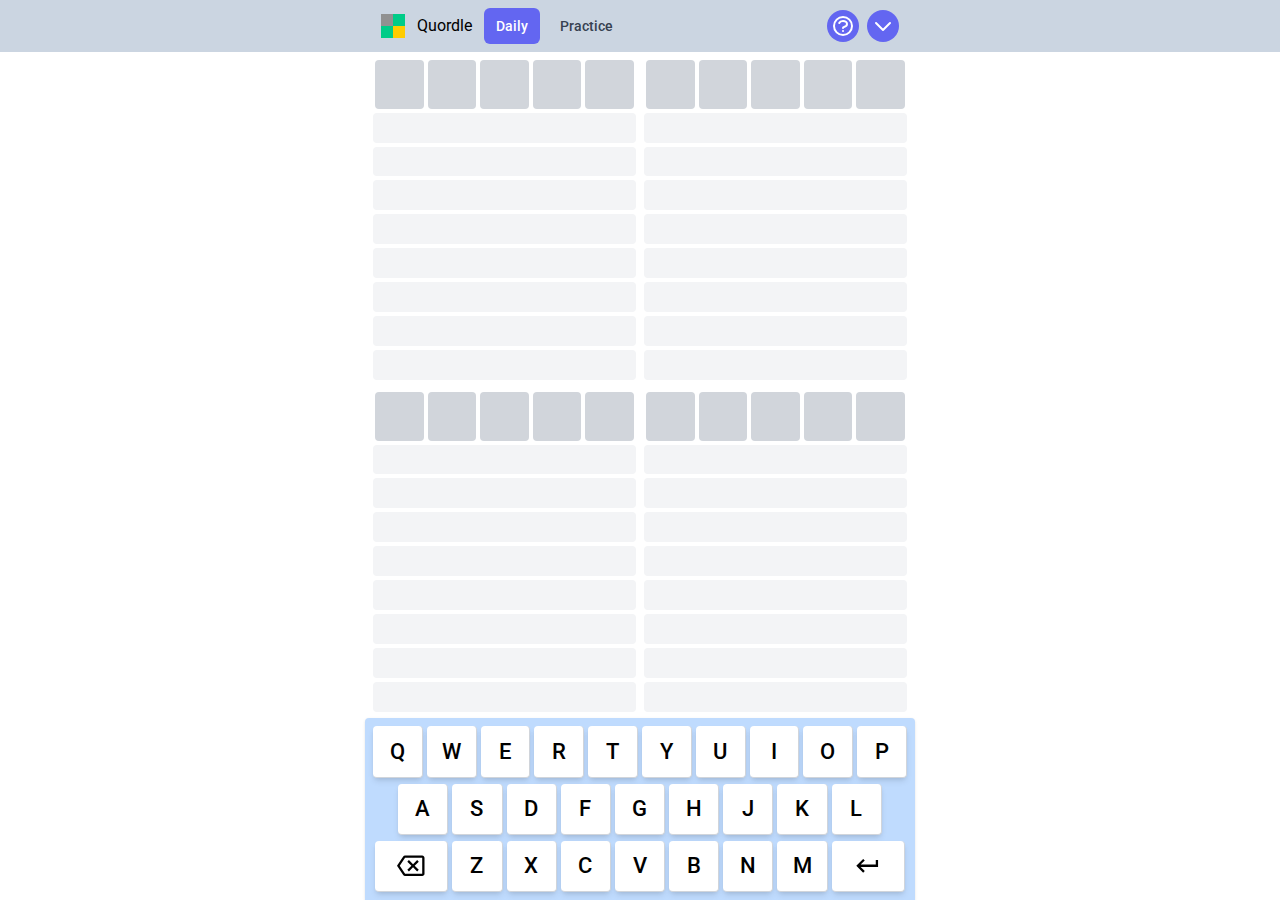
==== index.html @ f2f415bb "Updates" ====
<!DOCTYPE html>
<html lang="en">
  <head>
    <meta charset="UTF-8" />
    <title>Quordle</title>
    <meta name="description" content="Put your skills to the test and solve four Wordles at once! You have 9 guesses to solve all four words. A new Quordle available each day to solve." />
    <meta name="keywords" content="wordle, quordle, game, puzzle, word, words, letters, play, online, guess, brain teaser, dordle" />
    <meta name="author" content="Freddie Meyer" />
    <meta
      name="viewport"
      content="width=device-width, initial-scale=1.0, user-scalable=no"
    />

    <!-- FB Meta Tags -->
    <meta property="og:url" content="https://quordle.com" />
    <meta property="og:type" content="website" />
    <meta property="og:title" content="Quordle" />
    <meta property="og:description" content="Put your skills to the test and solve four Wordles at once! You have 9 guesses to solve all four words. A new Quordle available each day to solve." />
    <meta
      property="og:image"
      content="https://quordle.com/quordle-banner-1200.png"
    />
    <meta property="og:image:width" content="1200" />
    <meta property="og:image:height" content="630" />

    <!-- Twitter Meta Tags -->
    <meta name="twitter:card" content="summary_large_image" />
    <meta property="twitter:domain" content="quordle.com" />

    <meta name="theme-color" content="#111827" />
    <meta name="color-scheme" content="dark" />
    <link rel="shortcut icon" sizes="192x192" href="favicon-192.png" />
    <link rel="shortcut icon" sizes="128x128" href="favicon-128.png" />
    <link rel="apple-touch-icon" sizes="128x128" href="favicon-128.png" />
    <link
      rel="apple-touch-icon-precomposed"
      sizes="128x128"
      href="favicon-128.png"
    />
    <link rel="shortcut icon" type="image/x-icon" href="favicon.ico" />
    <link rel="preconnect" href="https://fonts.googleapis.com" />
    <link rel="preconnect" href="https://fonts.gstatic.com" crossorigin />
    <link
      href="https://fonts.googleapis.com/css2?family=Roboto:wght@400;500&display=swap"
      rel="stylesheet"
    />
    <!-- Global site tag (gtag.js) - Google Analytics -->
    <script
      async
      src="https://www.googletagmanager.com/gtag/js?id=G-JE1FCTKHM9"
    ></script>
    <script>
      window.dataLayer = window.dataLayer || [];
      function gtag() {
        dataLayer.push(arguments);
      }
      gtag("js", new Date());

      gtag("config", "G-JE1FCTKHM9");
    </script>
    <script
      src="https://js.sentry-cdn.com/cd8139814dd64a07af2a72fe40bed481.min.js"
      crossorigin="anonymous"
    ></script>
    <script>
      if (!String.prototype.endsWith) {
        String.prototype.endsWith = function (search, this_len) {
          if (this_len === undefined || this_len > this.length) {
            this_len = this.length;
          }
          return this.substring(this_len - search.length, this_len) === search;
        };
      }
      var quordleInHost =
        window.location &&
        window.location.host &&
        window.location.host.endsWith("quordle.com");
      if (window.Sentry) {
        Sentry.onLoad(function () {
          Sentry.init({
            dsn: quordleInHost
              ? "https://cd8139814dd64a07af2a72fe40bed481@o1140342.ingest.sentry.io/6197424"
              : null,
            environment: "prod",
            release: "1.7.8",
            allowUrls: ["quordle.com/assets"],
            ignoreErrors: [
              "ResizeObserver",
              "instantSearchSDKJSBridgeClearHighlight",
              "webkitExitFullScreen",
              "flat is not a function",
              "Object doesn't support property or method 'flat'",
              "TypeError: cancelled",
              "TypeError: Load failed",
              "privateSpecialRepair",
              "BetterJsPop",
              "bannerNight",
              "window.webkit.messageHandlers",
              "jQuery",
              "isMainframe",
            ],
          });
        });
      }
    </script>
    <script type="module" crossorigin src="/assets/index.949aa6c8.js"></script>
    <link rel="modulepreload" href="/assets/vendor.acbd84b7.js">
    <link rel="stylesheet" href="/assets/index.6912e267.css">
  <link rel="manifest" href="/manifest.webmanifest"></head>
  <body>
    <noscript>You need to enable JavaScript to run this app.</noscript>
    <div id="root"></div>
    
  </body>
</html>
---- assets/index.6912e267.css ----
*,:before,:after{box-sizing:border-box;border-width:0;border-style:solid;border-color:#e5e7eb}:before,:after{--tw-content: ""}html{line-height:1.5;-webkit-text-size-adjust:100%;-moz-tab-size:4;-o-tab-size:4;tab-size:4;font-family:ui-sans-serif,system-ui,-apple-system,BlinkMacSystemFont,Segoe UI,Roboto,Helvetica Neue,Arial,Noto Sans,sans-serif,"Apple Color Emoji","Segoe UI Emoji",Segoe UI Symbol,"Noto Color Emoji"}body{margin:0;line-height:inherit}hr{height:0;color:inherit;border-top-width:1px}abbr:where([title]){-webkit-text-decoration:underline dotted;text-decoration:underline dotted}h1,h2,h3,h4,h5,h6{font-size:inherit;font-weight:inherit}a{color:inherit;text-decoration:inherit}b,strong{font-weight:bolder}code,kbd,samp,pre{font-family:ui-monospace,SFMono-Regular,Menlo,Monaco,Consolas,Liberation Mono,Courier New,monospace;font-size:1em}small{font-size:80%}sub,sup{font-size:75%;line-height:0;position:relative;vertical-align:baseline}sub{bottom:-.25em}sup{top:-.5em}table{text-indent:0;border-color:inherit;border-collapse:collapse}button,input,optgroup,select,textarea{font-family:inherit;font-size:100%;line-height:inherit;color:inherit;margin:0;padding:0}button,select{text-transform:none}button,[type=button],[type=reset],[type=submit]{-webkit-appearance:button;background-color:transparent;background-image:none}:-moz-focusring{outline:auto}:-moz-ui-invalid{box-shadow:none}progress{vertical-align:baseline}::-webkit-inner-spin-button,::-webkit-outer-spin-button{height:auto}[type=search]{-webkit-appearance:textfield;outline-offset:-2px}::-webkit-search-decoration{-webkit-appearance:none}::-webkit-file-upload-button{-webkit-appearance:button;font:inherit}summary{display:list-item}blockquote,dl,dd,h1,h2,h3,h4,h5,h6,hr,figure,p,pre{margin:0}fieldset{margin:0;padding:0}legend{padding:0}ol,ul,menu{list-style:none;margin:0;padding:0}textarea{resize:vertical}input::-moz-placeholder,textarea::-moz-placeholder{opacity:1;color:#9ca3af}input:-ms-input-placeholder,textarea:-ms-input-placeholder{opacity:1;color:#9ca3af}input::placeholder,textarea::placeholder{opacity:1;color:#9ca3af}button,[role=button]{cursor:pointer}:disabled{cursor:default}img,svg,video,canvas,audio,iframe,embed,object{display:block;vertical-align:middle}img,video{max-width:100%;height:auto}[hidden]{display:none}*,:before,:after{--tw-translate-x: 0;--tw-translate-y: 0;--tw-rotate: 0;--tw-skew-x: 0;--tw-skew-y: 0;--tw-scale-x: 1;--tw-scale-y: 1;--tw-pan-x: ;--tw-pan-y: ;--tw-pinch-zoom: ;--tw-scroll-snap-strictness: proximity;--tw-ordinal: ;--tw-slashed-zero: ;--tw-numeric-figure: ;--tw-numeric-spacing: ;--tw-numeric-fraction: ;--tw-ring-inset: ;--tw-ring-offset-width: 0px;--tw-ring-offset-color: #fff;--tw-ring-color: rgb(59 130 246 / .5);--tw-ring-offset-shadow: 0 0 #0000;--tw-ring-shadow: 0 0 #0000;--tw-shadow: 0 0 #0000;--tw-shadow-colored: 0 0 #0000;--tw-blur: ;--tw-brightness: ;--tw-contrast: ;--tw-grayscale: ;--tw-hue-rotate: ;--tw-invert: ;--tw-saturate: ;--tw-sepia: ;--tw-drop-shadow: ;--tw-backdrop-blur: ;--tw-backdrop-brightness: ;--tw-backdrop-contrast: ;--tw-backdrop-grayscale: ;--tw-backdrop-hue-rotate: ;--tw-backdrop-invert: ;--tw-backdrop-opacity: ;--tw-backdrop-saturate: ;--tw-backdrop-sepia: }body{--tw-bg-opacity: 1;background-color:rgb(255 255 255 / var(--tw-bg-opacity))}.dark body{--tw-bg-opacity: 1;background-color:rgb(31 41 55 / var(--tw-bg-opacity))}.quordle-nav{border-radius:.375rem;padding:.5rem .75rem;font-size:.875rem;line-height:1.25rem;font-weight:500;--tw-text-opacity: 1;color:rgb(55 65 81 / var(--tw-text-opacity));transition-property:color,background-color,border-color,fill,stroke,-webkit-text-decoration-color;transition-property:color,background-color,border-color,text-decoration-color,fill,stroke;transition-property:color,background-color,border-color,text-decoration-color,fill,stroke,-webkit-text-decoration-color;transition-timing-function:cubic-bezier(.4,0,.2,1);transition-duration:.15s}.quordle-nav:hover{--tw-bg-opacity: 1;background-color:rgb(99 102 241 / var(--tw-bg-opacity));--tw-text-opacity: 1;color:rgb(255 255 255 / var(--tw-text-opacity))}.dark .quordle-nav{--tw-text-opacity: 1;color:rgb(209 213 219 / var(--tw-text-opacity))}.dark .quordle-nav:hover{--tw-bg-opacity: 1;background-color:rgb(55 65 81 / var(--tw-bg-opacity));--tw-text-opacity: 1;color:rgb(255 255 255 / var(--tw-text-opacity))}.quordle-nav-active{--tw-bg-opacity: 1 !important;background-color:rgb(99 102 241 / var(--tw-bg-opacity))!important;--tw-text-opacity: 1 !important;color:rgb(255 255 255 / var(--tw-text-opacity))!important}.quordle-nav-active:hover{--tw-bg-opacity: 1 !important;background-color:rgb(99 102 241 / var(--tw-bg-opacity))!important}.dark .quordle-nav-active,.dark .quordle-nav-active:hover{--tw-bg-opacity: 1 !important;background-color:rgb(55 65 81 / var(--tw-bg-opacity))!important;--tw-text-opacity: 1 !important;color:rgb(255 255 255 / var(--tw-text-opacity))!important}.quordle-box{position:relative;margin:.125rem;-webkit-user-select:none;-moz-user-select:none;-ms-user-select:none;user-select:none;border-radius:.25rem;padding:0}.quordle-box-animate{transition-property:height,background-color,color,font-size;transition-duration:.25s}.quordle-box.quordle-box-connected{margin-left:0;margin-right:0;border-radius:0;padding:.125rem}.quordle-box.quordle-box-connected:first-child{border-top-left-radius:.25rem;border-bottom-left-radius:.25rem}.quordle-box.quordle-box-connected:last-child{border-top-right-radius:.25rem;border-bottom-right-radius:.25rem}.quordle-box-content{position:absolute;inset:0;display:flex;align-items:center;justify-content:center}.quordle-key{position:relative;top:0;margin-left:.25rem;margin-top:.25rem;margin-bottom:.125rem;-webkit-user-select:none;-moz-user-select:none;-ms-user-select:none;user-select:none;border-radius:.25rem;border-bottom-width:1px;border-right-width:1px;--tw-shadow: 0 4px 6px -1px rgb(0 0 0 / .1), 0 2px 4px -2px rgb(0 0 0 / .1);--tw-shadow-colored: 0 4px 6px -1px var(--tw-shadow-color), 0 2px 4px -2px var(--tw-shadow-color);box-shadow:var(--tw-ring-offset-shadow, 0 0 #0000),var(--tw-ring-shadow, 0 0 #0000),var(--tw-shadow)}.quordle-key:last-child{margin-right:.25rem}.quordle-key{transition:top .1s}.quordle-key .quordle-box-content{font-size:.65em;font-weight:500}@media (hover: hover){.quordle-key:hover{top:-2px}.quordle-key:hover{--tw-shadow: 0 10px 15px -3px rgb(0 0 0 / .1), 0 4px 6px -4px rgb(0 0 0 / .1);--tw-shadow-colored: 0 10px 15px -3px var(--tw-shadow-color), 0 4px 6px -4px var(--tw-shadow-color);box-shadow:var(--tw-ring-offset-shadow, 0 0 #0000),var(--tw-ring-shadow, 0 0 #0000),var(--tw-shadow)}}.quordle-key:active{top:-2px;--tw-shadow: 0 10px 15px -3px rgb(0 0 0 / .1), 0 4px 6px -4px rgb(0 0 0 / .1);--tw-shadow-colored: 0 10px 15px -3px var(--tw-shadow-color), 0 4px 6px -4px var(--tw-shadow-color);box-shadow:var(--tw-ring-offset-shadow, 0 0 #0000),var(--tw-ring-shadow, 0 0 #0000),var(--tw-shadow)}@media (min-width: 1024px){.quordle-desktop-scrollbar::-webkit-scrollbar{width:5px}.quordle-desktop-scrollbar::-webkit-scrollbar-thumb{border-radius:.25rem}.quordle-desktop-scrollbar::-webkit-scrollbar-thumb{--tw-bg-opacity: 1;background-color:rgb(209 213 219 / var(--tw-bg-opacity))}.dark .quordle-desktop-scrollbar::-webkit-scrollbar-thumb{--tw-bg-opacity: 1;background-color:rgb(107 114 128 / var(--tw-bg-opacity))}}@-webkit-keyframes color-fade{0%{--tw-bg-opacity: 1;background-color:rgb(209 213 219 / var(--tw-bg-opacity))}to{--tw-bg-opacity: 1;background-color:rgb(191 219 254 / var(--tw-bg-opacity))}}@keyframes color-fade{0%{--tw-bg-opacity: 1;background-color:rgb(209 213 219 / var(--tw-bg-opacity))}to{--tw-bg-opacity: 1;background-color:rgb(191 219 254 / var(--tw-bg-opacity))}}@-webkit-keyframes color-fade-dark{0%{--tw-bg-opacity: 1;background-color:rgb(75 85 99 / var(--tw-bg-opacity))}to{--tw-bg-opacity: 1;background-color:rgb(22 78 99 / var(--tw-bg-opacity))}}@keyframes color-fade-dark{0%{--tw-bg-opacity: 1;background-color:rgb(75 85 99 / var(--tw-bg-opacity))}to{--tw-bg-opacity: 1;background-color:rgb(22 78 99 / var(--tw-bg-opacity))}}.quordle-heartbeat-anim{-webkit-animation-name:color-fade;animation-name:color-fade;-webkit-animation-duration:2s;animation-duration:2s;-webkit-animation-iteration-count:infinite;animation-iteration-count:infinite;-webkit-animation-direction:alternate;animation-direction:alternate;-webkit-animation-timing-function:ease-in-out;animation-timing-function:ease-in-out}.quordle-heartbeat-anim-dark{-webkit-animation-name:color-fade-dark;animation-name:color-fade-dark;-webkit-animation-duration:2s;animation-duration:2s;-webkit-animation-iteration-count:infinite;animation-iteration-count:infinite;-webkit-animation-direction:alternate;animation-direction:alternate;-webkit-animation-timing-function:ease-in-out;animation-timing-function:ease-in-out}@-webkit-keyframes quordle-tile-scale{0%{transform:scale(1)}to{transform:scale(1.1)}}@keyframes quordle-tile-scale{0%{transform:scale(1)}to{transform:scale(1.1)}}.quordle-letter-anim{-webkit-animation-name:quordle-tile-scale;animation-name:quordle-tile-scale;-webkit-animation-duration:.12s;animation-duration:.12s;-webkit-animation-iteration-count:1;animation-iteration-count:1;-webkit-animation-direction:alternate;animation-direction:alternate}.quordle-fade-enter{opacity:0}.quordle-fade-enter-to,.quordle-fade-exit{opacity:1}.quordle-fade-exit-to{opacity:0}.quordle-fade-enter-to,.quordle-fade-exit,.quordle-fade-exit-to{transition-property:opacity;transition-timing-function:cubic-bezier(.4,0,.2,1);transition-duration:.2s}.quordle-range::-webkit-slider-thumb{height:1.25rem;width:1.25rem;cursor:pointer;-webkit-appearance:none;appearance:none;border-radius:.75rem;--tw-bg-opacity: 1;background-color:rgb(0 204 136 / var(--tw-bg-opacity));--tw-shadow: 0 0 #0000;--tw-shadow-colored: 0 0 #0000;box-shadow:var(--tw-ring-offset-shadow, 0 0 #0000),var(--tw-ring-shadow, 0 0 #0000),var(--tw-shadow)}.quordle-range-alt::-webkit-slider-thumb{height:1.25rem;width:1.25rem;cursor:pointer;-webkit-appearance:none;appearance:none;border-radius:.75rem;--tw-bg-opacity: 1;background-color:rgb(251 146 60 / var(--tw-bg-opacity));--tw-shadow: 0 0 #0000;--tw-shadow-colored: 0 0 #0000;box-shadow:var(--tw-ring-offset-shadow, 0 0 #0000),var(--tw-ring-shadow, 0 0 #0000),var(--tw-shadow)}.quordle-range::-moz-range-thumb{height:1.25rem;width:1.25rem;cursor:pointer;border-radius:.75rem;border-style:none;--tw-bg-opacity: 1;background-color:rgb(0 204 136 / var(--tw-bg-opacity))}.quordle-range-alt::-moz-range-thumb{height:1.25rem;width:1.25rem;cursor:pointer;border-radius:.75rem;border-style:none;--tw-bg-opacity: 1;background-color:rgb(251 146 60 / var(--tw-bg-opacity))}.quordle-enter-page{top:0;opacity:1}.quordle-exit-page{top:100%;opacity:0}.sr-only{position:absolute;width:1px;height:1px;padding:0;margin:-1px;overflow:hidden;clip:rect(0,0,0,0);white-space:nowrap;border-width:0}.pointer-events-none{pointer-events:none}.absolute{position:absolute}.relative{position:relative}.bottom-\[25px\]{bottom:25px}.top-\[100\%\]{top:100%}.right-4{right:1rem}.left-0{left:0}.top-0{top:0}.bottom-0{bottom:0}.right-0{right:0}.left-1{left:.25rem}.top-1{top:.25rem}.right-3{right:.75rem}.z-30{z-index:30}.z-20{z-index:20}.m-auto{margin:auto}.m-4{margin:1rem}.m-0\.5{margin:.125rem}.m-0{margin:0}.mx-2\.5{margin-left:.625rem;margin-right:.625rem}.mx-2{margin-left:.5rem;margin-right:.5rem}.mx-3{margin-left:.75rem;margin-right:.75rem}.my-4{margin-top:1rem;margin-bottom:1rem}.my-2{margin-top:.5rem;margin-bottom:.5rem}.ml-2{margin-left:.5rem}.mt-1{margin-top:.25rem}.mr-4{margin-right:1rem}.ml-4{margin-left:1rem}.mt-2{margin-top:.5rem}.mr-2{margin-right:.5rem}.mr-3{margin-right:.75rem}.mb-4{margin-bottom:1rem}.ml-0{margin-left:0}.mr-0{margin-right:0}.ml-1{margin-left:.25rem}.mb-0\.5{margin-bottom:.125rem}.mb-0{margin-bottom:0}.mb-2{margin-bottom:.5rem}.mb-8{margin-bottom:2rem}.ml-3{margin-left:.75rem}.mb-1{margin-bottom:.25rem}.mt-6{margin-top:1.5rem}.mt-8{margin-top:2rem}.mt-4{margin-top:1rem}.mb-6{margin-bottom:1.5rem}.mr-1{margin-right:.25rem}.ml-8{margin-left:2rem}.block{display:block}.flex{display:flex}.inline-flex{display:inline-flex}.table{display:table}.h-full{height:100%}.h-\[calc\(100\%-25px\)\]{height:calc(100% - 25px)}.h-5{height:1.25rem}.h-6{height:1.5rem}.h-\[20px\]{height:20px}.h-8{height:2rem}.h-2{height:.5rem}.min-h-\[40px\]{min-height:40px}.w-full,.w-\[100\%\]{width:100%}.w-\[20\%\]{width:20%}.w-auto{width:auto}.w-screen{width:100vw}.w-6{width:1.5rem}.w-5{width:1.25rem}.w-\[20px\]{width:20px}.w-\[calc\(10\%-0\.25rem\)\]{width:calc(10% - .25rem)}.w-\[calc\(15\%-0\.5rem\)\]{width:calc(15% - .5rem)}.w-14{width:3.5rem}.w-\[50\%\]{width:50%}.min-w-min{min-width:-webkit-min-content;min-width:-moz-min-content;min-width:min-content}.max-w-\[550px\]{max-width:550px}.flex-auto{flex:1 1 auto}.flex-1{flex:1 1 0%}.flex-grow-0{flex-grow:0}.translate-x-\[100\%\]{--tw-translate-x: 100%;transform:translate(var(--tw-translate-x),var(--tw-translate-y)) rotate(var(--tw-rotate)) skew(var(--tw-skew-x)) skewY(var(--tw-skew-y)) scaleX(var(--tw-scale-x)) scaleY(var(--tw-scale-y))}.rotate-180{--tw-rotate: 180deg;transform:translate(var(--tw-translate-x),var(--tw-translate-y)) rotate(var(--tw-rotate)) skew(var(--tw-skew-x)) skewY(var(--tw-skew-y)) scaleX(var(--tw-scale-x)) scaleY(var(--tw-scale-y))}.transform{transform:translate(var(--tw-translate-x),var(--tw-translate-y)) rotate(var(--tw-rotate)) skew(var(--tw-skew-x)) skewY(var(--tw-skew-y)) scaleX(var(--tw-scale-x)) scaleY(var(--tw-scale-y))}@-webkit-keyframes pulse{50%{opacity:.5}}@keyframes pulse{50%{opacity:.5}}.animate-pulse{-webkit-animation:pulse 2s cubic-bezier(.4,0,.6,1) infinite;animation:pulse 2s cubic-bezier(.4,0,.6,1) infinite}.cursor-pointer{cursor:pointer}.select-none{-webkit-user-select:none;-moz-user-select:none;-ms-user-select:none;user-select:none}.resize-none{resize:none}.resize{resize:both}.list-decimal{list-style-type:decimal}.appearance-none{-webkit-appearance:none;-moz-appearance:none;appearance:none}.flex-row{flex-direction:row}.flex-row-reverse{flex-direction:row-reverse}.flex-col{flex-direction:column}.items-center{align-items:center}.justify-start{justify-content:flex-start}.justify-end{justify-content:flex-end}.justify-center{justify-content:center}.justify-between{justify-content:space-between}.overflow-auto{overflow:auto}.overflow-hidden{overflow:hidden}.whitespace-pre-line{white-space:pre-line}.rounded-lg{border-radius:.5rem}.rounded{border-radius:.25rem}.rounded-sm{border-radius:.125rem}.rounded-full{border-radius:9999px}.rounded-md{border-radius:.375rem}.rounded-none{border-radius:0}.rounded-xl{border-radius:.75rem}.rounded-t-lg{border-top-left-radius:.5rem;border-top-right-radius:.5rem}.rounded-l-lg{border-top-left-radius:.5rem;border-bottom-left-radius:.5rem}.rounded-r-lg{border-top-right-radius:.5rem;border-bottom-right-radius:.5rem}.rounded-t{border-top-left-radius:.25rem;border-top-right-radius:.25rem}.rounded-l-xl{border-top-left-radius:.75rem;border-bottom-left-radius:.75rem}.rounded-r-xl{border-top-right-radius:.75rem;border-bottom-right-radius:.75rem}.border{border-width:1px}.border-2{border-width:2px}.border-r-\[1px\]{border-right-width:1px}.border-b-2{border-bottom-width:2px}.border-b{border-bottom-width:1px}.border-r{border-right-width:1px}.border-none{border-style:none}.border-gray-400{--tw-border-opacity: 1;border-color:rgb(156 163 175 / var(--tw-border-opacity))}.border-white{--tw-border-opacity: 1;border-color:rgb(255 255 255 / var(--tw-border-opacity))}.border-gray-300{--tw-border-opacity: 1;border-color:rgb(209 213 219 / var(--tw-border-opacity))}.border-blue-200{--tw-border-opacity: 1;border-color:rgb(191 219 254 / var(--tw-border-opacity))}.bg-white{--tw-bg-opacity: 1;background-color:rgb(255 255 255 / var(--tw-bg-opacity))}.bg-gray-300{--tw-bg-opacity: 1;background-color:rgb(209 213 219 / var(--tw-bg-opacity))}.bg-rose-700{--tw-bg-opacity: 1;background-color:rgb(190 18 60 / var(--tw-bg-opacity))}.bg-blue-800{--tw-bg-opacity: 1;background-color:rgb(30 64 175 / var(--tw-bg-opacity))}.bg-box-correct{--tw-bg-opacity: 1;background-color:rgb(0 204 136 / var(--tw-bg-opacity))}.bg-box-correct-alt{--tw-bg-opacity: 1;background-color:rgb(251 146 60 / var(--tw-bg-opacity))}.bg-box-diff{--tw-bg-opacity: 1;background-color:rgb(255 204 0 / var(--tw-bg-opacity))}.bg-box-diff-alt{--tw-bg-opacity: 1;background-color:rgb(96 165 250 / var(--tw-bg-opacity))}.bg-gray-200{--tw-bg-opacity: 1;background-color:rgb(229 231 235 / var(--tw-bg-opacity))}.bg-gray-100{--tw-bg-opacity: 1;background-color:rgb(243 244 246 / var(--tw-bg-opacity))}.bg-slate-300{--tw-bg-opacity: 1;background-color:rgb(203 213 225 / var(--tw-bg-opacity))}.bg-indigo-500{--tw-bg-opacity: 1;background-color:rgb(99 102 241 / var(--tw-bg-opacity))}.bg-blue-100{--tw-bg-opacity: 1;background-color:rgb(219 234 254 / var(--tw-bg-opacity))}.bg-blue-200{--tw-bg-opacity: 1;background-color:rgb(191 219 254 / var(--tw-bg-opacity))}.bg-gray-500{--tw-bg-opacity: 1;background-color:rgb(107 114 128 / var(--tw-bg-opacity))}.bg-gray-50{--tw-bg-opacity: 1;background-color:rgb(249 250 251 / var(--tw-bg-opacity))}.bg-red-700{--tw-bg-opacity: 1;background-color:rgb(185 28 28 / var(--tw-bg-opacity))}.bg-rose-600{--tw-bg-opacity: 1;background-color:rgb(225 29 72 / var(--tw-bg-opacity))}.bg-gradient-to-r{background-image:linear-gradient(to right,var(--tw-gradient-stops))}.from-indigo-600{--tw-gradient-from: #4f46e5;--tw-gradient-stops: var(--tw-gradient-from), var(--tw-gradient-to, rgb(79 70 229 / 0))}.to-blue-400{--tw-gradient-to: #60a5fa}.p-1{padding:.25rem}.p-3{padding:.75rem}.p-0{padding:0}.p-0\.5{padding:.125rem}.p-10{padding:2.5rem}.px-3{padding-left:.75rem;padding-right:.75rem}.px-4{padding-left:1rem;padding-right:1rem}.py-2{padding-top:.5rem;padding-bottom:.5rem}.px-5{padding-left:1.25rem;padding-right:1.25rem}.px-6{padding-left:1.5rem;padding-right:1.5rem}.py-2\.5{padding-top:.625rem;padding-bottom:.625rem}.px-2{padding-left:.5rem;padding-right:.5rem}.pb-2{padding-bottom:.5rem}.pt-2{padding-top:.5rem}.pb-4{padding-bottom:1rem}.pb-1\.5{padding-bottom:.375rem}.pb-1{padding-bottom:.25rem}.pr-4{padding-right:1rem}.pr-1{padding-right:.25rem}.text-center{text-align:center}.text-right{text-align:right}.font-\[Arial\]{font-family:Arial}.font-\[Courier\]{font-family:Courier}.text-lg{font-size:1.125rem;line-height:1.75rem}.text-3xl{font-size:1.875rem;line-height:2.25rem}.text-2xl{font-size:1.5rem;line-height:2rem}.text-xl{font-size:1.25rem;line-height:1.75rem}.text-sm{font-size:.875rem;line-height:1.25rem}.text-9xl{font-size:8rem;line-height:1}.text-4xl{font-size:2.25rem;line-height:2.5rem}.text-base{font-size:1rem;line-height:1.5rem}.font-medium{font-weight:500}.font-bold{font-weight:700}.font-semibold{font-weight:600}.text-black{--tw-text-opacity: 1;color:rgb(0 0 0 / var(--tw-text-opacity))}.text-gray-900{--tw-text-opacity: 1;color:rgb(17 24 39 / var(--tw-text-opacity))}.text-green-600{--tw-text-opacity: 1;color:rgb(22 163 74 / var(--tw-text-opacity))}.text-amber-600{--tw-text-opacity: 1;color:rgb(217 119 6 / var(--tw-text-opacity))}.text-orange-600{--tw-text-opacity: 1;color:rgb(234 88 12 / var(--tw-text-opacity))}.text-rose-600{--tw-text-opacity: 1;color:rgb(225 29 72 / var(--tw-text-opacity))}.text-white{--tw-text-opacity: 1;color:rgb(255 255 255 / var(--tw-text-opacity))}.text-gray-700{--tw-text-opacity: 1;color:rgb(55 65 81 / var(--tw-text-opacity))}.text-blue-300{--tw-text-opacity: 1;color:rgb(147 197 253 / var(--tw-text-opacity))}.text-blue-600{--tw-text-opacity: 1;color:rgb(37 99 235 / var(--tw-text-opacity))}.text-gray-800{--tw-text-opacity: 1;color:rgb(31 41 55 / var(--tw-text-opacity))}.text-red-500{--tw-text-opacity: 1;color:rgb(239 68 68 / var(--tw-text-opacity))}.text-gray-500{--tw-text-opacity: 1;color:rgb(107 114 128 / var(--tw-text-opacity))}.text-blue-800{--tw-text-opacity: 1;color:rgb(30 64 175 / var(--tw-text-opacity))}.text-gray-600{--tw-text-opacity: 1;color:rgb(75 85 99 / var(--tw-text-opacity))}.opacity-100{opacity:1}.opacity-0{opacity:0}.shadow-md{--tw-shadow: 0 4px 6px -1px rgb(0 0 0 / .1), 0 2px 4px -2px rgb(0 0 0 / .1);--tw-shadow-colored: 0 4px 6px -1px var(--tw-shadow-color), 0 2px 4px -2px var(--tw-shadow-color);box-shadow:var(--tw-ring-offset-shadow, 0 0 #0000),var(--tw-ring-shadow, 0 0 #0000),var(--tw-shadow)}.shadow-lg{--tw-shadow: 0 10px 15px -3px rgb(0 0 0 / .1), 0 4px 6px -4px rgb(0 0 0 / .1);--tw-shadow-colored: 0 10px 15px -3px var(--tw-shadow-color), 0 4px 6px -4px var(--tw-shadow-color);box-shadow:var(--tw-ring-offset-shadow, 0 0 #0000),var(--tw-ring-shadow, 0 0 #0000),var(--tw-shadow)}.shadow{--tw-shadow: 0 1px 3px 0 rgb(0 0 0 / .1), 0 1px 2px -1px rgb(0 0 0 / .1);--tw-shadow-colored: 0 1px 3px 0 var(--tw-shadow-color), 0 1px 2px -1px var(--tw-shadow-color);box-shadow:var(--tw-ring-offset-shadow, 0 0 #0000),var(--tw-ring-shadow, 0 0 #0000),var(--tw-shadow)}.shadow-xl{--tw-shadow: 0 20px 25px -5px rgb(0 0 0 / .1), 0 8px 10px -6px rgb(0 0 0 / .1);--tw-shadow-colored: 0 20px 25px -5px var(--tw-shadow-color), 0 8px 10px -6px var(--tw-shadow-color);box-shadow:var(--tw-ring-offset-shadow, 0 0 #0000),var(--tw-ring-shadow, 0 0 #0000),var(--tw-shadow)}.ring-1{--tw-ring-offset-shadow: var(--tw-ring-inset) 0 0 0 var(--tw-ring-offset-width) var(--tw-ring-offset-color);--tw-ring-shadow: var(--tw-ring-inset) 0 0 0 calc(1px + var(--tw-ring-offset-width)) var(--tw-ring-color);box-shadow:var(--tw-ring-offset-shadow),var(--tw-ring-shadow),var(--tw-shadow, 0 0 #0000)}.ring-black{--tw-ring-opacity: 1;--tw-ring-color: rgb(0 0 0 / var(--tw-ring-opacity))}.blur{--tw-blur: blur(8px);filter:var(--tw-blur) var(--tw-brightness) var(--tw-contrast) var(--tw-grayscale) var(--tw-hue-rotate) var(--tw-invert) var(--tw-saturate) var(--tw-sepia) var(--tw-drop-shadow)}.filter{filter:var(--tw-blur) var(--tw-brightness) var(--tw-contrast) var(--tw-grayscale) var(--tw-hue-rotate) var(--tw-invert) var(--tw-saturate) var(--tw-sepia) var(--tw-drop-shadow)}.transition-all{transition-property:all;transition-timing-function:cubic-bezier(.4,0,.2,1);transition-duration:.15s}.transition-colors{transition-property:color,background-color,border-color,fill,stroke,-webkit-text-decoration-color;transition-property:color,background-color,border-color,text-decoration-color,fill,stroke;transition-property:color,background-color,border-color,text-decoration-color,fill,stroke,-webkit-text-decoration-color;transition-timing-function:cubic-bezier(.4,0,.2,1);transition-duration:.15s}.transition{transition-property:color,background-color,border-color,fill,stroke,opacity,box-shadow,transform,filter,-webkit-text-decoration-color,-webkit-backdrop-filter;transition-property:color,background-color,border-color,text-decoration-color,fill,stroke,opacity,box-shadow,transform,filter,backdrop-filter;transition-property:color,background-color,border-color,text-decoration-color,fill,stroke,opacity,box-shadow,transform,filter,backdrop-filter,-webkit-text-decoration-color,-webkit-backdrop-filter;transition-timing-function:cubic-bezier(.4,0,.2,1);transition-duration:.15s}.transition-opacity{transition-property:opacity;transition-timing-function:cubic-bezier(.4,0,.2,1);transition-duration:.15s}.duration-500{transition-duration:.5s}.ease-in-out{transition-timing-function:cubic-bezier(.4,0,.2,1)}body{margin:0;font-family:Roboto,sans-serif;-webkit-font-smoothing:antialiased;-moz-osx-font-smoothing:grayscale;-ms-scroll-chaining:none;overscroll-behavior:contain}.quordle-key{touch-action:manipulation;background-size:50% 50%;background-position:0% 0%,0% 100%,100% 0%,100% 100%;background-repeat:no-repeat}.first\:rounded-l:first-child{border-top-left-radius:.25rem;border-bottom-left-radius:.25rem}.first\:pl-2:first-child{padding-left:.5rem}.last\:mr-1:last-child{margin-right:.25rem}.last\:pr-2:last-child{padding-right:.5rem}.hover\:bg-gray-100:hover{--tw-bg-opacity: 1;background-color:rgb(243 244 246 / var(--tw-bg-opacity))}.hover\:bg-blue-800:hover{--tw-bg-opacity: 1;background-color:rgb(30 64 175 / var(--tw-bg-opacity))}.hover\:bg-gray-200:hover{--tw-bg-opacity: 1;background-color:rgb(229 231 235 / var(--tw-bg-opacity))}.hover\:bg-indigo-500:hover{--tw-bg-opacity: 1;background-color:rgb(99 102 241 / var(--tw-bg-opacity))}.hover\:bg-red-800:hover{--tw-bg-opacity: 1;background-color:rgb(153 27 27 / var(--tw-bg-opacity))}.hover\:text-gray-200:hover{--tw-text-opacity: 1;color:rgb(229 231 235 / var(--tw-text-opacity))}.hover\:text-white:hover{--tw-text-opacity: 1;color:rgb(255 255 255 / var(--tw-text-opacity))}.hover\:text-black:hover{--tw-text-opacity: 1;color:rgb(0 0 0 / var(--tw-text-opacity))}.focus\:border-blue-500:focus{--tw-border-opacity: 1;border-color:rgb(59 130 246 / var(--tw-border-opacity))}.focus\:ring-4:focus{--tw-ring-offset-shadow: var(--tw-ring-inset) 0 0 0 var(--tw-ring-offset-width) var(--tw-ring-offset-color);--tw-ring-shadow: var(--tw-ring-inset) 0 0 0 calc(4px + var(--tw-ring-offset-width)) var(--tw-ring-color);box-shadow:var(--tw-ring-offset-shadow),var(--tw-ring-shadow),var(--tw-shadow, 0 0 #0000)}.focus\:ring-blue-300:focus{--tw-ring-opacity: 1;--tw-ring-color: rgb(147 197 253 / var(--tw-ring-opacity))}.focus\:ring-blue-500:focus{--tw-ring-opacity: 1;--tw-ring-color: rgb(59 130 246 / var(--tw-ring-opacity))}.focus\:ring-red-300:focus{--tw-ring-opacity: 1;--tw-ring-color: rgb(252 165 165 / var(--tw-ring-opacity))}.dark .dark\:quordle-heartbeat-anim-dark{-webkit-animation-name:color-fade-dark;animation-name:color-fade-dark;-webkit-animation-duration:2s;animation-duration:2s;-webkit-animation-iteration-count:infinite;animation-iteration-count:infinite;-webkit-animation-direction:alternate;animation-direction:alternate;-webkit-animation-timing-function:ease-in-out;animation-timing-function:ease-in-out}.dark .dark\:border-gray-700{--tw-border-opacity: 1;border-color:rgb(55 65 81 / var(--tw-border-opacity))}.dark .dark\:border-gray-800{--tw-border-opacity: 1;border-color:rgb(31 41 55 / var(--tw-border-opacity))}.dark .dark\:border-cyan-900{--tw-border-opacity: 1;border-color:rgb(22 78 99 / var(--tw-border-opacity))}.dark .dark\:border-gray-600{--tw-border-opacity: 1;border-color:rgb(75 85 99 / var(--tw-border-opacity))}.dark .dark\:bg-gray-800{--tw-bg-opacity: 1;background-color:rgb(31 41 55 / var(--tw-bg-opacity))}.dark .dark\:bg-gray-600{--tw-bg-opacity: 1;background-color:rgb(75 85 99 / var(--tw-bg-opacity))}.dark .dark\:bg-blue-600{--tw-bg-opacity: 1;background-color:rgb(37 99 235 / var(--tw-bg-opacity))}.dark .dark\:bg-gray-700{--tw-bg-opacity: 1;background-color:rgb(55 65 81 / var(--tw-bg-opacity))}.dark .dark\:bg-gray-900{--tw-bg-opacity: 1;background-color:rgb(17 24 39 / var(--tw-bg-opacity))}.dark .dark\:bg-gray-500{--tw-bg-opacity: 1;background-color:rgb(107 114 128 / var(--tw-bg-opacity))}.dark .dark\:bg-cyan-800{--tw-bg-opacity: 1;background-color:rgb(21 94 117 / var(--tw-bg-opacity))}.dark .dark\:bg-cyan-900{--tw-bg-opacity: 1;background-color:rgb(22 78 99 / var(--tw-bg-opacity))}.dark .dark\:bg-red-600{--tw-bg-opacity: 1;background-color:rgb(220 38 38 / var(--tw-bg-opacity))}.dark .dark\:bg-rose-800{--tw-bg-opacity: 1;background-color:rgb(159 18 57 / var(--tw-bg-opacity))}.dark .dark\:text-white{--tw-text-opacity: 1;color:rgb(255 255 255 / var(--tw-text-opacity))}.dark .dark\:text-green-500{--tw-text-opacity: 1;color:rgb(34 197 94 / var(--tw-text-opacity))}.dark .dark\:text-amber-400{--tw-text-opacity: 1;color:rgb(251 191 36 / var(--tw-text-opacity))}.dark .dark\:text-orange-500{--tw-text-opacity: 1;color:rgb(249 115 22 / var(--tw-text-opacity))}.dark .dark\:text-gray-400{--tw-text-opacity: 1;color:rgb(156 163 175 / var(--tw-text-opacity))}.dark .dark\:text-gray-300{--tw-text-opacity: 1;color:rgb(209 213 219 / var(--tw-text-opacity))}.dark .dark\:text-black{--tw-text-opacity: 1;color:rgb(0 0 0 / var(--tw-text-opacity))}.dark .dark\:text-cyan-600{--tw-text-opacity: 1;color:rgb(8 145 178 / var(--tw-text-opacity))}.dark .dark\:placeholder-gray-400::-moz-placeholder{--tw-placeholder-opacity: 1;color:rgb(156 163 175 / var(--tw-placeholder-opacity))}.dark .dark\:placeholder-gray-400:-ms-input-placeholder{--tw-placeholder-opacity: 1;color:rgb(156 163 175 / var(--tw-placeholder-opacity))}.dark .dark\:placeholder-gray-400::placeholder{--tw-placeholder-opacity: 1;color:rgb(156 163 175 / var(--tw-placeholder-opacity))}.dark .dark\:ring-white{--tw-ring-opacity: 1;--tw-ring-color: rgb(255 255 255 / var(--tw-ring-opacity))}.dark .dark\:hover\:border-gray-800:hover{--tw-border-opacity: 1;border-color:rgb(31 41 55 / var(--tw-border-opacity))}.dark .dark\:hover\:bg-gray-700:hover{--tw-bg-opacity: 1;background-color:rgb(55 65 81 / var(--tw-bg-opacity))}.dark .dark\:hover\:bg-blue-700:hover{--tw-bg-opacity: 1;background-color:rgb(29 78 216 / var(--tw-bg-opacity))}.dark .dark\:hover\:bg-red-700:hover{--tw-bg-opacity: 1;background-color:rgb(185 28 28 / var(--tw-bg-opacity))}.dark .dark\:hover\:text-white:hover{--tw-text-opacity: 1;color:rgb(255 255 255 / var(--tw-text-opacity))}.dark .dark\:focus\:border-blue-500:focus{--tw-border-opacity: 1;border-color:rgb(59 130 246 / var(--tw-border-opacity))}.dark .dark\:focus\:ring-gray-900:focus{--tw-ring-opacity: 1;--tw-ring-color: rgb(17 24 39 / var(--tw-ring-opacity))}.dark .dark\:focus\:ring-blue-800:focus{--tw-ring-opacity: 1;--tw-ring-color: rgb(30 64 175 / var(--tw-ring-opacity))}.dark .dark\:focus\:ring-blue-500:focus{--tw-ring-opacity: 1;--tw-ring-color: rgb(59 130 246 / var(--tw-ring-opacity))}.dark .dark\:focus\:ring-red-900:focus{--tw-ring-opacity: 1;--tw-ring-color: rgb(127 29 29 / var(--tw-ring-opacity))}@media (min-width: 768px){.md\:text-3xl{font-size:1.875rem;line-height:2.25rem}.md\:text-lg{font-size:1.125rem;line-height:1.75rem}}
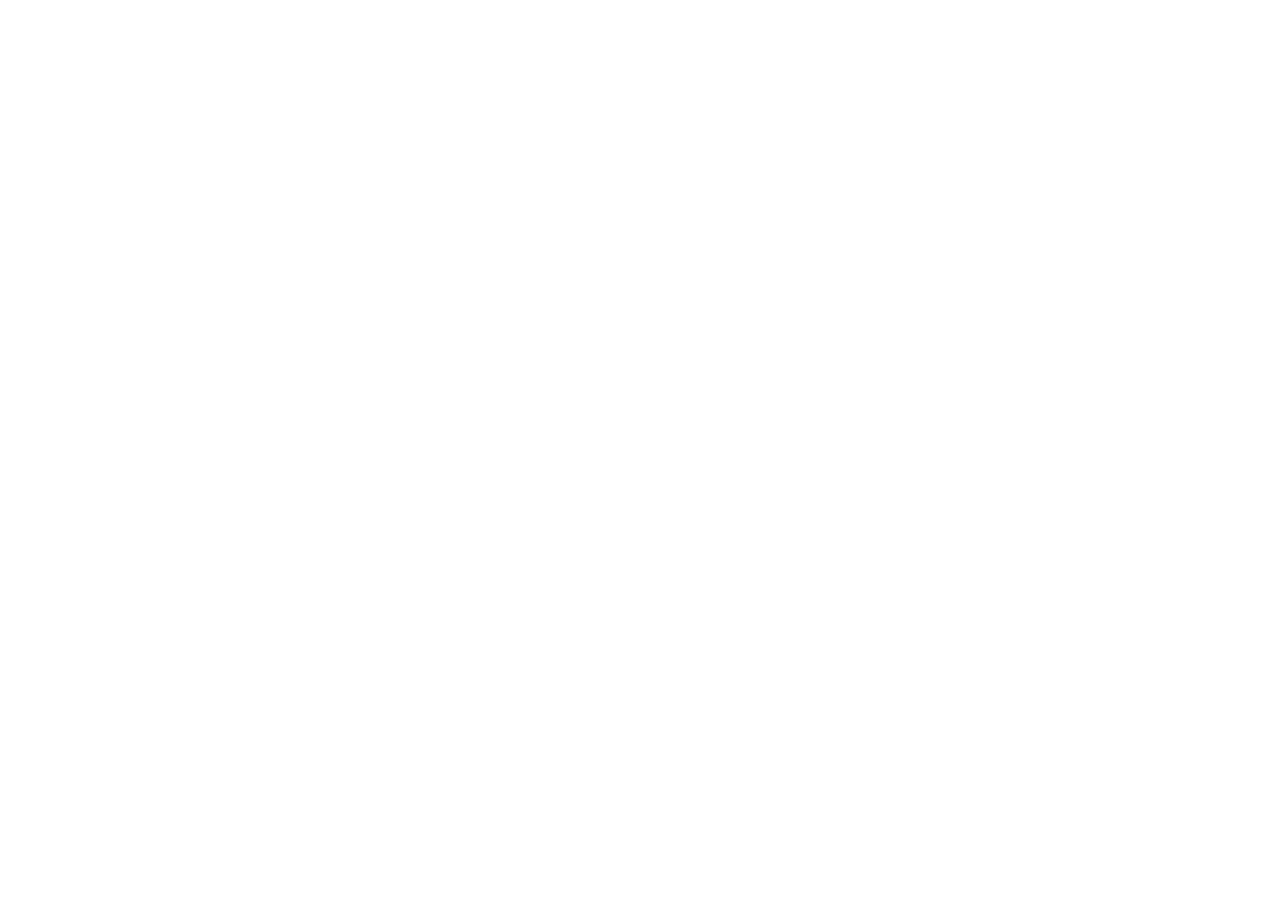
==== commit 825bd02e: "Updates" ====
--- a/index.html
+++ b/index.html
@@ -28,7 +28,7 @@
     <meta property="twitter:domain" content="quordle.com" />
 
     <meta name="theme-color" content="#111827" />
-    <meta name="color-scheme" content="dark" />
+    <meta name="color-scheme" content="dark light" />
     <link rel="shortcut icon" sizes="192x192" href="favicon-192.png" />
     <link rel="shortcut icon" sizes="128x128" href="favicon-128.png" />
     <link rel="apple-touch-icon" sizes="128x128" href="favicon-128.png" />
@@ -82,7 +82,7 @@
               ? "https://cd8139814dd64a07af2a72fe40bed481@o1140342.ingest.sentry.io/6197424"
               : null,
             environment: "prod",
-            release: "1.7.8",
+            release: "1.8.2",
             allowUrls: ["quordle.com/assets"],
             ignoreErrors: [
               "ResizeObserver",
@@ -103,9 +103,9 @@
         });
       }
     </script>
-    <script type="module" crossorigin src="/assets/index.949aa6c8.js"></script>
-    <link rel="modulepreload" href="/assets/vendor.acbd84b7.js">
-    <link rel="stylesheet" href="/assets/index.6912e267.css">
+    <script type="module" crossorigin src="/assets/index.4ac3c45d.js"></script>
+    <link rel="modulepreload" href="/assets/vendor.4d37705f.js">
+    <link rel="stylesheet" href="/assets/index.97d6f94a.css">
   <link rel="manifest" href="/manifest.webmanifest"></head>
   <body>
     <noscript>You need to enable JavaScript to run this app.</noscript>
--- a/assets/index.97d6f94a.css
+++ b/assets/index.97d6f94a.css
@@ -0,0 +1 @@
+*,:before,:after{box-sizing:border-box;border-width:0;border-style:solid;border-color:#e5e7eb}:before,:after{--tw-content: ""}html{line-height:1.5;-webkit-text-size-adjust:100%;-moz-tab-size:4;-o-tab-size:4;tab-size:4;font-family:ui-sans-serif,system-ui,-apple-system,BlinkMacSystemFont,Segoe UI,Roboto,Helvetica Neue,Arial,Noto Sans,sans-serif,"Apple Color Emoji","Segoe UI Emoji",Segoe UI Symbol,"Noto Color Emoji"}body{margin:0;line-height:inherit}hr{height:0;color:inherit;border-top-width:1px}abbr:where([title]){-webkit-text-decoration:underline dotted;text-decoration:underline dotted}h1,h2,h3,h4,h5,h6{font-size:inherit;font-weight:inherit}a{color:inherit;text-decoration:inherit}b,strong{font-weight:bolder}code,kbd,samp,pre{font-family:ui-monospace,SFMono-Regular,Menlo,Monaco,Consolas,Liberation Mono,Courier New,monospace;font-size:1em}small{font-size:80%}sub,sup{font-size:75%;line-height:0;position:relative;vertical-align:baseline}sub{bottom:-.25em}sup{top:-.5em}table{text-indent:0;border-color:inherit;border-collapse:collapse}button,input,optgroup,select,textarea{font-family:inherit;font-size:100%;line-height:inherit;color:inherit;margin:0;padding:0}button,select{text-transform:none}button,[type=button],[type=reset],[type=submit]{-webkit-appearance:button;background-color:transparent;background-image:none}:-moz-focusring{outline:auto}:-moz-ui-invalid{box-shadow:none}progress{vertical-align:baseline}::-webkit-inner-spin-button,::-webkit-outer-spin-button{height:auto}[type=search]{-webkit-appearance:textfield;outline-offset:-2px}::-webkit-search-decoration{-webkit-appearance:none}::-webkit-file-upload-button{-webkit-appearance:button;font:inherit}summary{display:list-item}blockquote,dl,dd,h1,h2,h3,h4,h5,h6,hr,figure,p,pre{margin:0}fieldset{margin:0;padding:0}legend{padding:0}ol,ul,menu{list-style:none;margin:0;padding:0}textarea{resize:vertical}input::-moz-placeholder,textarea::-moz-placeholder{opacity:1;color:#9ca3af}input:-ms-input-placeholder,textarea:-ms-input-placeholder{opacity:1;color:#9ca3af}input::placeholder,textarea::placeholder{opacity:1;color:#9ca3af}button,[role=button]{cursor:pointer}:disabled{cursor:default}img,svg,video,canvas,audio,iframe,embed,object{display:block;vertical-align:middle}img,video{max-width:100%;height:auto}[hidden]{display:none}*,:before,:after{--tw-translate-x: 0;--tw-translate-y: 0;--tw-rotate: 0;--tw-skew-x: 0;--tw-skew-y: 0;--tw-scale-x: 1;--tw-scale-y: 1;--tw-pan-x: ;--tw-pan-y: ;--tw-pinch-zoom: ;--tw-scroll-snap-strictness: proximity;--tw-ordinal: ;--tw-slashed-zero: ;--tw-numeric-figure: ;--tw-numeric-spacing: ;--tw-numeric-fraction: ;--tw-ring-inset: ;--tw-ring-offset-width: 0px;--tw-ring-offset-color: #fff;--tw-ring-color: rgb(59 130 246 / .5);--tw-ring-offset-shadow: 0 0 #0000;--tw-ring-shadow: 0 0 #0000;--tw-shadow: 0 0 #0000;--tw-shadow-colored: 0 0 #0000;--tw-blur: ;--tw-brightness: ;--tw-contrast: ;--tw-grayscale: ;--tw-hue-rotate: ;--tw-invert: ;--tw-saturate: ;--tw-sepia: ;--tw-drop-shadow: ;--tw-backdrop-blur: ;--tw-backdrop-brightness: ;--tw-backdrop-contrast: ;--tw-backdrop-grayscale: ;--tw-backdrop-hue-rotate: ;--tw-backdrop-invert: ;--tw-backdrop-opacity: ;--tw-backdrop-saturate: ;--tw-backdrop-sepia: }body{--tw-bg-opacity: 1;background-color:rgb(255 255 255 / var(--tw-bg-opacity))}.dark body{--tw-bg-opacity: 1;background-color:rgb(31 41 55 / var(--tw-bg-opacity))}.quordle-nav{border-radius:.375rem;padding:.5rem .75rem;font-size:.875rem;line-height:1.25rem;font-weight:500;--tw-text-opacity: 1;color:rgb(55 65 81 / var(--tw-text-opacity));transition-property:color,background-color,border-color,fill,stroke,-webkit-text-decoration-color;transition-property:color,background-color,border-color,text-decoration-color,fill,stroke;transition-property:color,background-color,border-color,text-decoration-color,fill,stroke,-webkit-text-decoration-color;transition-timing-function:cubic-bezier(.4,0,.2,1);transition-duration:.15s}.quordle-nav:hover{--tw-bg-opacity: 1;background-color:rgb(99 102 241 / var(--tw-bg-opacity));--tw-text-opacity: 1;color:rgb(255 255 255 / var(--tw-text-opacity))}.dark .quordle-nav{--tw-text-opacity: 1;color:rgb(209 213 219 / var(--tw-text-opacity))}.dark .quordle-nav:hover{--tw-bg-opacity: 1;background-color:rgb(55 65 81 / var(--tw-bg-opacity));--tw-text-opacity: 1;color:rgb(255 255 255 / var(--tw-text-opacity))}.quordle-nav-active{--tw-bg-opacity: 1 !important;background-color:rgb(99 102 241 / var(--tw-bg-opacity))!important;--tw-text-opacity: 1 !important;color:rgb(255 255 255 / var(--tw-text-opacity))!important}.quordle-nav-active:hover{--tw-bg-opacity: 1 !important;background-color:rgb(99 102 241 / var(--tw-bg-opacity))!important}.dark .quordle-nav-active,.dark .quordle-nav-active:hover{--tw-bg-opacity: 1 !important;background-color:rgb(55 65 81 / var(--tw-bg-opacity))!important;--tw-text-opacity: 1 !important;color:rgb(255 255 255 / var(--tw-text-opacity))!important}.quordle-box{position:relative;margin:.125rem;-webkit-user-select:none;-moz-user-select:none;-ms-user-select:none;user-select:none;border-radius:.25rem;padding:0}.quordle-box-animate{transition-property:height,background-color,color,font-size;transition-duration:.25s}.quordle-box.quordle-box-connected{margin-left:0;margin-right:0;border-radius:0;padding:.125rem}.quordle-box.quordle-box-connected:first-child{border-top-left-radius:.25rem;border-bottom-left-radius:.25rem}.quordle-box.quordle-box-connected:last-child{border-top-right-radius:.25rem;border-bottom-right-radius:.25rem}.quordle-box-content{position:absolute;inset:0;display:flex;align-items:center;justify-content:center}.quordle-key{position:relative;top:0;margin-left:.25rem;margin-top:.25rem;margin-bottom:.125rem;-webkit-user-select:none;-moz-user-select:none;-ms-user-select:none;user-select:none;border-radius:.25rem;border-bottom-width:1px;border-right-width:1px;--tw-shadow: 0 4px 6px -1px rgb(0 0 0 / .1), 0 2px 4px -2px rgb(0 0 0 / .1);--tw-shadow-colored: 0 4px 6px -1px var(--tw-shadow-color), 0 2px 4px -2px var(--tw-shadow-color);box-shadow:var(--tw-ring-offset-shadow, 0 0 #0000),var(--tw-ring-shadow, 0 0 #0000),var(--tw-shadow)}.quordle-key:last-child{margin-right:.25rem}.quordle-key{transition:top .1s}.quordle-key .quordle-box-content{font-size:.65em;font-weight:500}@media (hover: hover){.quordle-key:hover{top:-2px}.quordle-key:hover{--tw-shadow: 0 10px 15px -3px rgb(0 0 0 / .1), 0 4px 6px -4px rgb(0 0 0 / .1);--tw-shadow-colored: 0 10px 15px -3px var(--tw-shadow-color), 0 4px 6px -4px var(--tw-shadow-color);box-shadow:var(--tw-ring-offset-shadow, 0 0 #0000),var(--tw-ring-shadow, 0 0 #0000),var(--tw-shadow)}}.quordle-key:active{top:-2px;--tw-shadow: 0 10px 15px -3px rgb(0 0 0 / .1), 0 4px 6px -4px rgb(0 0 0 / .1);--tw-shadow-colored: 0 10px 15px -3px var(--tw-shadow-color), 0 4px 6px -4px var(--tw-shadow-color);box-shadow:var(--tw-ring-offset-shadow, 0 0 #0000),var(--tw-ring-shadow, 0 0 #0000),var(--tw-shadow)}@media (min-width: 1024px){.quordle-desktop-scrollbar::-webkit-scrollbar{width:5px}.quordle-desktop-scrollbar::-webkit-scrollbar-thumb{border-radius:.25rem}.quordle-desktop-scrollbar::-webkit-scrollbar-thumb{--tw-bg-opacity: 1;background-color:rgb(209 213 219 / var(--tw-bg-opacity))}.dark .quordle-desktop-scrollbar::-webkit-scrollbar-thumb{--tw-bg-opacity: 1;background-color:rgb(107 114 128 / var(--tw-bg-opacity))}}@-webkit-keyframes color-fade{0%{--tw-bg-opacity: 1;background-color:rgb(209 213 219 / var(--tw-bg-opacity))}to{--tw-bg-opacity: 1;background-color:rgb(191 219 254 / var(--tw-bg-opacity))}}@keyframes color-fade{0%{--tw-bg-opacity: 1;background-color:rgb(209 213 219 / var(--tw-bg-opacity))}to{--tw-bg-opacity: 1;background-color:rgb(191 219 254 / var(--tw-bg-opacity))}}@-webkit-keyframes color-fade-dark{0%{--tw-bg-opacity: 1;background-color:rgb(75 85 99 / var(--tw-bg-opacity))}to{--tw-bg-opacity: 1;background-color:rgb(22 78 99 / var(--tw-bg-opacity))}}@keyframes color-fade-dark{0%{--tw-bg-opacity: 1;background-color:rgb(75 85 99 / var(--tw-bg-opacity))}to{--tw-bg-opacity: 1;background-color:rgb(22 78 99 / var(--tw-bg-opacity))}}.quordle-heartbeat-anim{-webkit-animation-name:color-fade;animation-name:color-fade;-webkit-animation-duration:2s;animation-duration:2s;-webkit-animation-iteration-count:infinite;animation-iteration-count:infinite;-webkit-animation-direction:alternate;animation-direction:alternate;-webkit-animation-timing-function:ease-in-out;animation-timing-function:ease-in-out}.quordle-heartbeat-anim-dark{-webkit-animation-name:color-fade-dark;animation-name:color-fade-dark;-webkit-animation-duration:2s;animation-duration:2s;-webkit-animation-iteration-count:infinite;animation-iteration-count:infinite;-webkit-animation-direction:alternate;animation-direction:alternate;-webkit-animation-timing-function:ease-in-out;animation-timing-function:ease-in-out}@-webkit-keyframes quordle-tile-scale{0%{transform:scale(1)}to{transform:scale(1.1)}}@keyframes quordle-tile-scale{0%{transform:scale(1)}to{transform:scale(1.1)}}.quordle-letter-anim{-webkit-animation-name:quordle-tile-scale;animation-name:quordle-tile-scale;-webkit-animation-duration:.12s;animation-duration:.12s;-webkit-animation-iteration-count:1;animation-iteration-count:1;-webkit-animation-direction:alternate;animation-direction:alternate}.quordle-fade-enter{opacity:0}.quordle-fade-enter-to,.quordle-fade-exit{opacity:1}.quordle-fade-exit-to{opacity:0}.quordle-fade-enter-to,.quordle-fade-exit,.quordle-fade-exit-to{transition-property:opacity;transition-timing-function:cubic-bezier(.4,0,.2,1);transition-duration:.2s}.quordle-range::-webkit-slider-thumb{height:1.25rem;width:1.25rem;cursor:pointer;-webkit-appearance:none;appearance:none;border-radius:.75rem;--tw-bg-opacity: 1;background-color:rgb(0 204 136 / var(--tw-bg-opacity));--tw-shadow: 0 0 #0000;--tw-shadow-colored: 0 0 #0000;box-shadow:var(--tw-ring-offset-shadow, 0 0 #0000),var(--tw-ring-shadow, 0 0 #0000),var(--tw-shadow)}.quordle-range-alt::-webkit-slider-thumb{height:1.25rem;width:1.25rem;cursor:pointer;-webkit-appearance:none;appearance:none;border-radius:.75rem;--tw-bg-opacity: 1;background-color:rgb(251 146 60 / var(--tw-bg-opacity));--tw-shadow: 0 0 #0000;--tw-shadow-colored: 0 0 #0000;box-shadow:var(--tw-ring-offset-shadow, 0 0 #0000),var(--tw-ring-shadow, 0 0 #0000),var(--tw-shadow)}.quordle-range::-moz-range-thumb{height:1.25rem;width:1.25rem;cursor:pointer;border-radius:.75rem;border-style:none;--tw-bg-opacity: 1;background-color:rgb(0 204 136 / var(--tw-bg-opacity))}.quordle-range-alt::-moz-range-thumb{height:1.25rem;width:1.25rem;cursor:pointer;border-radius:.75rem;border-style:none;--tw-bg-opacity: 1;background-color:rgb(251 146 60 / var(--tw-bg-opacity))}.quordle-enter-page{top:0;opacity:1}.quordle-exit-page{top:100%;opacity:0}.sr-only{position:absolute;width:1px;height:1px;padding:0;margin:-1px;overflow:hidden;clip:rect(0,0,0,0);white-space:nowrap;border-width:0}.pointer-events-none{pointer-events:none}.absolute{position:absolute}.relative{position:relative}.bottom-\[25px\]{bottom:25px}.top-\[100\%\]{top:100%}.right-4{right:1rem}.left-0{left:0}.top-0{top:0}.bottom-0{bottom:0}.right-0{right:0}.left-1{left:.25rem}.top-1{top:.25rem}.right-3{right:.75rem}.z-30{z-index:30}.z-20{z-index:20}.m-auto{margin:auto}.m-4{margin:1rem}.m-0\.5{margin:.125rem}.m-0{margin:0}.mx-2\.5{margin-left:.625rem;margin-right:.625rem}.mx-2{margin-left:.5rem;margin-right:.5rem}.mx-3{margin-left:.75rem;margin-right:.75rem}.my-4{margin-top:1rem;margin-bottom:1rem}.my-2{margin-top:.5rem;margin-bottom:.5rem}.ml-2{margin-left:.5rem}.mt-1{margin-top:.25rem}.mr-4{margin-right:1rem}.ml-4{margin-left:1rem}.mt-2{margin-top:.5rem}.mr-2{margin-right:.5rem}.mr-3{margin-right:.75rem}.mb-4{margin-bottom:1rem}.ml-0{margin-left:0}.mr-0{margin-right:0}.ml-1{margin-left:.25rem}.mb-0\.5{margin-bottom:.125rem}.mb-0{margin-bottom:0}.mb-2{margin-bottom:.5rem}.mb-8{margin-bottom:2rem}.ml-3{margin-left:.75rem}.mb-1{margin-bottom:.25rem}.mt-6{margin-top:1.5rem}.mt-8{margin-top:2rem}.mt-4{margin-top:1rem}.mb-6{margin-bottom:1.5rem}.mr-1{margin-right:.25rem}.ml-8{margin-left:2rem}.block{display:block}.flex{display:flex}.inline-flex{display:inline-flex}.table{display:table}.h-full{height:100%}.h-\[calc\(100\%-25px\)\]{height:calc(100% - 25px)}.h-5{height:1.25rem}.h-6{height:1.5rem}.h-\[20px\]{height:20px}.h-8{height:2rem}.h-2{height:.5rem}.min-h-\[40px\]{min-height:40px}.w-full,.w-\[100\%\]{width:100%}.w-\[20\%\]{width:20%}.w-auto{width:auto}.w-screen{width:100vw}.w-6{width:1.5rem}.w-5{width:1.25rem}.w-\[20px\]{width:20px}.w-\[calc\(10\%-0\.25rem\)\]{width:calc(10% - .25rem)}.w-\[calc\(15\%-0\.5rem\)\]{width:calc(15% - .5rem)}.w-14{width:3.5rem}.w-\[50\%\]{width:50%}.min-w-min{min-width:-webkit-min-content;min-width:-moz-min-content;min-width:min-content}.max-w-\[550px\]{max-width:550px}.flex-auto{flex:1 1 auto}.flex-1{flex:1 1 0%}.flex-shrink-0{flex-shrink:0}.flex-grow-0{flex-grow:0}.translate-x-\[100\%\]{--tw-translate-x: 100%;transform:translate(var(--tw-translate-x),var(--tw-translate-y)) rotate(var(--tw-rotate)) skew(var(--tw-skew-x)) skewY(var(--tw-skew-y)) scaleX(var(--tw-scale-x)) scaleY(var(--tw-scale-y))}.rotate-180{--tw-rotate: 180deg;transform:translate(var(--tw-translate-x),var(--tw-translate-y)) rotate(var(--tw-rotate)) skew(var(--tw-skew-x)) skewY(var(--tw-skew-y)) scaleX(var(--tw-scale-x)) scaleY(var(--tw-scale-y))}.transform{transform:translate(var(--tw-translate-x),var(--tw-translate-y)) rotate(var(--tw-rotate)) skew(var(--tw-skew-x)) skewY(var(--tw-skew-y)) scaleX(var(--tw-scale-x)) scaleY(var(--tw-scale-y))}@-webkit-keyframes pulse{50%{opacity:.5}}@keyframes pulse{50%{opacity:.5}}.animate-pulse{-webkit-animation:pulse 2s cubic-bezier(.4,0,.6,1) infinite;animation:pulse 2s cubic-bezier(.4,0,.6,1) infinite}.cursor-pointer{cursor:pointer}.select-none{-webkit-user-select:none;-moz-user-select:none;-ms-user-select:none;user-select:none}.resize-none{resize:none}.resize{resize:both}.list-decimal{list-style-type:decimal}.appearance-none{-webkit-appearance:none;-moz-appearance:none;appearance:none}.flex-row{flex-direction:row}.flex-row-reverse{flex-direction:row-reverse}.flex-col{flex-direction:column}.items-center{align-items:center}.justify-start{justify-content:flex-start}.justify-end{justify-content:flex-end}.justify-center{justify-content:center}.justify-between{justify-content:space-between}.overflow-auto{overflow:auto}.overflow-hidden{overflow:hidden}.whitespace-pre-line{white-space:pre-line}.rounded-lg{border-radius:.5rem}.rounded{border-radius:.25rem}.rounded-sm{border-radius:.125rem}.rounded-full{border-radius:9999px}.rounded-md{border-radius:.375rem}.rounded-none{border-radius:0}.rounded-xl{border-radius:.75rem}.rounded-t-lg{border-top-left-radius:.5rem;border-top-right-radius:.5rem}.rounded-l-lg{border-top-left-radius:.5rem;border-bottom-left-radius:.5rem}.rounded-r-lg{border-top-right-radius:.5rem;border-bottom-right-radius:.5rem}.rounded-t{border-top-left-radius:.25rem;border-top-right-radius:.25rem}.rounded-l-xl{border-top-left-radius:.75rem;border-bottom-left-radius:.75rem}.rounded-r-xl{border-top-right-radius:.75rem;border-bottom-right-radius:.75rem}.border{border-width:1px}.border-2{border-width:2px}.border-r-\[1px\]{border-right-width:1px}.border-b-2{border-bottom-width:2px}.border-b{border-bottom-width:1px}.border-r{border-right-width:1px}.border-none{border-style:none}.border-gray-400{--tw-border-opacity: 1;border-color:rgb(156 163 175 / var(--tw-border-opacity))}.border-white{--tw-border-opacity: 1;border-color:rgb(255 255 255 / var(--tw-border-opacity))}.border-gray-300{--tw-border-opacity: 1;border-color:rgb(209 213 219 / var(--tw-border-opacity))}.border-blue-200{--tw-border-opacity: 1;border-color:rgb(191 219 254 / var(--tw-border-opacity))}.bg-white{--tw-bg-opacity: 1;background-color:rgb(255 255 255 / var(--tw-bg-opacity))}.bg-gray-300{--tw-bg-opacity: 1;background-color:rgb(209 213 219 / var(--tw-bg-opacity))}.bg-rose-700{--tw-bg-opacity: 1;background-color:rgb(190 18 60 / var(--tw-bg-opacity))}.bg-blue-800{--tw-bg-opacity: 1;background-color:rgb(30 64 175 / var(--tw-bg-opacity))}.bg-box-correct{--tw-bg-opacity: 1;background-color:rgb(0 204 136 / var(--tw-bg-opacity))}.bg-box-correct-alt{--tw-bg-opacity: 1;background-color:rgb(251 146 60 / var(--tw-bg-opacity))}.bg-box-diff{--tw-bg-opacity: 1;background-color:rgb(255 204 0 / var(--tw-bg-opacity))}.bg-box-diff-alt{--tw-bg-opacity: 1;background-color:rgb(96 165 250 / var(--tw-bg-opacity))}.bg-gray-200{--tw-bg-opacity: 1;background-color:rgb(229 231 235 / var(--tw-bg-opacity))}.bg-gray-100{--tw-bg-opacity: 1;background-color:rgb(243 244 246 / var(--tw-bg-opacity))}.bg-slate-300{--tw-bg-opacity: 1;background-color:rgb(203 213 225 / var(--tw-bg-opacity))}.bg-indigo-500{--tw-bg-opacity: 1;background-color:rgb(99 102 241 / var(--tw-bg-opacity))}.bg-blue-100{--tw-bg-opacity: 1;background-color:rgb(219 234 254 / var(--tw-bg-opacity))}.bg-blue-200{--tw-bg-opacity: 1;background-color:rgb(191 219 254 / var(--tw-bg-opacity))}.bg-gray-500{--tw-bg-opacity: 1;background-color:rgb(107 114 128 / var(--tw-bg-opacity))}.bg-gray-50{--tw-bg-opacity: 1;background-color:rgb(249 250 251 / var(--tw-bg-opacity))}.bg-red-700{--tw-bg-opacity: 1;background-color:rgb(185 28 28 / var(--tw-bg-opacity))}.bg-blue-700{--tw-bg-opacity: 1;background-color:rgb(29 78 216 / var(--tw-bg-opacity))}.bg-rose-600{--tw-bg-opacity: 1;background-color:rgb(225 29 72 / var(--tw-bg-opacity))}.bg-gradient-to-r{background-image:linear-gradient(to right,var(--tw-gradient-stops))}.from-indigo-600{--tw-gradient-from: #4f46e5;--tw-gradient-stops: var(--tw-gradient-from), var(--tw-gradient-to, rgb(79 70 229 / 0))}.to-blue-400{--tw-gradient-to: #60a5fa}.p-1{padding:.25rem}.p-3{padding:.75rem}.p-0{padding:0}.p-0\.5{padding:.125rem}.p-10{padding:2.5rem}.p-2\.5{padding:.625rem}.p-2{padding:.5rem}.px-3{padding-left:.75rem;padding-right:.75rem}.px-4{padding-left:1rem;padding-right:1rem}.py-2{padding-top:.5rem;padding-bottom:.5rem}.px-5{padding-left:1.25rem;padding-right:1.25rem}.px-6{padding-left:1.5rem;padding-right:1.5rem}.py-2\.5{padding-top:.625rem;padding-bottom:.625rem}.px-2{padding-left:.5rem;padding-right:.5rem}.pb-2{padding-bottom:.5rem}.pt-2{padding-top:.5rem}.pb-4{padding-bottom:1rem}.pb-1\.5{padding-bottom:.375rem}.pb-1{padding-bottom:.25rem}.pr-4{padding-right:1rem}.pr-1{padding-right:.25rem}.text-left{text-align:left}.text-center{text-align:center}.text-right{text-align:right}.font-\[Arial\]{font-family:Arial}.font-\[Courier\]{font-family:Courier}.text-lg{font-size:1.125rem;line-height:1.75rem}.text-3xl{font-size:1.875rem;line-height:2.25rem}.text-2xl{font-size:1.5rem;line-height:2rem}.text-xl{font-size:1.25rem;line-height:1.75rem}.text-sm{font-size:.875rem;line-height:1.25rem}.text-9xl{font-size:8rem;line-height:1}.text-4xl{font-size:2.25rem;line-height:2.5rem}.text-base{font-size:1rem;line-height:1.5rem}.font-medium{font-weight:500}.font-bold{font-weight:700}.font-semibold{font-weight:600}.text-black{--tw-text-opacity: 1;color:rgb(0 0 0 / var(--tw-text-opacity))}.text-gray-900{--tw-text-opacity: 1;color:rgb(17 24 39 / var(--tw-text-opacity))}.text-green-600{--tw-text-opacity: 1;color:rgb(22 163 74 / var(--tw-text-opacity))}.text-amber-600{--tw-text-opacity: 1;color:rgb(217 119 6 / var(--tw-text-opacity))}.text-orange-600{--tw-text-opacity: 1;color:rgb(234 88 12 / var(--tw-text-opacity))}.text-rose-600{--tw-text-opacity: 1;color:rgb(225 29 72 / var(--tw-text-opacity))}.text-white{--tw-text-opacity: 1;color:rgb(255 255 255 / var(--tw-text-opacity))}.text-gray-700{--tw-text-opacity: 1;color:rgb(55 65 81 / var(--tw-text-opacity))}.text-blue-300{--tw-text-opacity: 1;color:rgb(147 197 253 / var(--tw-text-opacity))}.text-blue-600{--tw-text-opacity: 1;color:rgb(37 99 235 / var(--tw-text-opacity))}.text-gray-800{--tw-text-opacity: 1;color:rgb(31 41 55 / var(--tw-text-opacity))}.text-red-500{--tw-text-opacity: 1;color:rgb(239 68 68 / var(--tw-text-opacity))}.text-gray-500{--tw-text-opacity: 1;color:rgb(107 114 128 / var(--tw-text-opacity))}.text-blue-800{--tw-text-opacity: 1;color:rgb(30 64 175 / var(--tw-text-opacity))}.text-gray-600{--tw-text-opacity: 1;color:rgb(75 85 99 / var(--tw-text-opacity))}.opacity-100{opacity:1}.opacity-0{opacity:0}.shadow-md{--tw-shadow: 0 4px 6px -1px rgb(0 0 0 / .1), 0 2px 4px -2px rgb(0 0 0 / .1);--tw-shadow-colored: 0 4px 6px -1px var(--tw-shadow-color), 0 2px 4px -2px var(--tw-shadow-color);box-shadow:var(--tw-ring-offset-shadow, 0 0 #0000),var(--tw-ring-shadow, 0 0 #0000),var(--tw-shadow)}.shadow-lg{--tw-shadow: 0 10px 15px -3px rgb(0 0 0 / .1), 0 4px 6px -4px rgb(0 0 0 / .1);--tw-shadow-colored: 0 10px 15px -3px var(--tw-shadow-color), 0 4px 6px -4px var(--tw-shadow-color);box-shadow:var(--tw-ring-offset-shadow, 0 0 #0000),var(--tw-ring-shadow, 0 0 #0000),var(--tw-shadow)}.shadow{--tw-shadow: 0 1px 3px 0 rgb(0 0 0 / .1), 0 1px 2px -1px rgb(0 0 0 / .1);--tw-shadow-colored: 0 1px 3px 0 var(--tw-shadow-color), 0 1px 2px -1px var(--tw-shadow-color);box-shadow:var(--tw-ring-offset-shadow, 0 0 #0000),var(--tw-ring-shadow, 0 0 #0000),var(--tw-shadow)}.shadow-xl{--tw-shadow: 0 20px 25px -5px rgb(0 0 0 / .1), 0 8px 10px -6px rgb(0 0 0 / .1);--tw-shadow-colored: 0 20px 25px -5px var(--tw-shadow-color), 0 8px 10px -6px var(--tw-shadow-color);box-shadow:var(--tw-ring-offset-shadow, 0 0 #0000),var(--tw-ring-shadow, 0 0 #0000),var(--tw-shadow)}.ring-1{--tw-ring-offset-shadow: var(--tw-ring-inset) 0 0 0 var(--tw-ring-offset-width) var(--tw-ring-offset-color);--tw-ring-shadow: var(--tw-ring-inset) 0 0 0 calc(1px + var(--tw-ring-offset-width)) var(--tw-ring-color);box-shadow:var(--tw-ring-offset-shadow),var(--tw-ring-shadow),var(--tw-shadow, 0 0 #0000)}.ring-black{--tw-ring-opacity: 1;--tw-ring-color: rgb(0 0 0 / var(--tw-ring-opacity))}.blur{--tw-blur: blur(8px);filter:var(--tw-blur) var(--tw-brightness) var(--tw-contrast) var(--tw-grayscale) var(--tw-hue-rotate) var(--tw-invert) var(--tw-saturate) var(--tw-sepia) var(--tw-drop-shadow)}.filter{filter:var(--tw-blur) var(--tw-brightness) var(--tw-contrast) var(--tw-grayscale) var(--tw-hue-rotate) var(--tw-invert) var(--tw-saturate) var(--tw-sepia) var(--tw-drop-shadow)}.transition-all{transition-property:all;transition-timing-function:cubic-bezier(.4,0,.2,1);transition-duration:.15s}.transition-colors{transition-property:color,background-color,border-color,fill,stroke,-webkit-text-decoration-color;transition-property:color,background-color,border-color,text-decoration-color,fill,stroke;transition-property:color,background-color,border-color,text-decoration-color,fill,stroke,-webkit-text-decoration-color;transition-timing-function:cubic-bezier(.4,0,.2,1);transition-duration:.15s}.transition{transition-property:color,background-color,border-color,fill,stroke,opacity,box-shadow,transform,filter,-webkit-text-decoration-color,-webkit-backdrop-filter;transition-property:color,background-color,border-color,text-decoration-color,fill,stroke,opacity,box-shadow,transform,filter,backdrop-filter;transition-property:color,background-color,border-color,text-decoration-color,fill,stroke,opacity,box-shadow,transform,filter,backdrop-filter,-webkit-text-decoration-color,-webkit-backdrop-filter;transition-timing-function:cubic-bezier(.4,0,.2,1);transition-duration:.15s}.transition-opacity{transition-property:opacity;transition-timing-function:cubic-bezier(.4,0,.2,1);transition-duration:.15s}.duration-500{transition-duration:.5s}.ease-in-out{transition-timing-function:cubic-bezier(.4,0,.2,1)}body{margin:0;font-family:Roboto,sans-serif;-webkit-font-smoothing:antialiased;-moz-osx-font-smoothing:grayscale;-ms-scroll-chaining:none;overscroll-behavior:contain}.quordle-key{touch-action:manipulation;background-size:50% 50%;background-position:0% 0%,0% 100%,100% 0%,100% 100%;background-repeat:no-repeat}.first\:rounded-l:first-child{border-top-left-radius:.25rem;border-bottom-left-radius:.25rem}.first\:pl-2:first-child{padding-left:.5rem}.last\:mr-1:last-child{margin-right:.25rem}.last\:pr-2:last-child{padding-right:.5rem}.hover\:bg-gray-100:hover{--tw-bg-opacity: 1;background-color:rgb(243 244 246 / var(--tw-bg-opacity))}.hover\:bg-blue-800:hover{--tw-bg-opacity: 1;background-color:rgb(30 64 175 / var(--tw-bg-opacity))}.hover\:bg-gray-200:hover{--tw-bg-opacity: 1;background-color:rgb(229 231 235 / var(--tw-bg-opacity))}.hover\:bg-indigo-500:hover{--tw-bg-opacity: 1;background-color:rgb(99 102 241 / var(--tw-bg-opacity))}.hover\:bg-red-800:hover{--tw-bg-opacity: 1;background-color:rgb(153 27 27 / var(--tw-bg-opacity))}.hover\:text-gray-200:hover{--tw-text-opacity: 1;color:rgb(229 231 235 / var(--tw-text-opacity))}.hover\:text-white:hover{--tw-text-opacity: 1;color:rgb(255 255 255 / var(--tw-text-opacity))}.hover\:text-black:hover{--tw-text-opacity: 1;color:rgb(0 0 0 / var(--tw-text-opacity))}.focus\:border-blue-500:focus{--tw-border-opacity: 1;border-color:rgb(59 130 246 / var(--tw-border-opacity))}.focus\:ring-4:focus{--tw-ring-offset-shadow: var(--tw-ring-inset) 0 0 0 var(--tw-ring-offset-width) var(--tw-ring-offset-color);--tw-ring-shadow: var(--tw-ring-inset) 0 0 0 calc(4px + var(--tw-ring-offset-width)) var(--tw-ring-color);box-shadow:var(--tw-ring-offset-shadow),var(--tw-ring-shadow),var(--tw-shadow, 0 0 #0000)}.focus\:ring-blue-300:focus{--tw-ring-opacity: 1;--tw-ring-color: rgb(147 197 253 / var(--tw-ring-opacity))}.focus\:ring-blue-500:focus{--tw-ring-opacity: 1;--tw-ring-color: rgb(59 130 246 / var(--tw-ring-opacity))}.focus\:ring-red-300:focus{--tw-ring-opacity: 1;--tw-ring-color: rgb(252 165 165 / var(--tw-ring-opacity))}.disabled\:cursor-not-allowed:disabled{cursor:not-allowed}.disabled\:bg-gray-300:disabled{--tw-bg-opacity: 1;background-color:rgb(209 213 219 / var(--tw-bg-opacity))}.disabled\:text-gray-400:disabled{--tw-text-opacity: 1;color:rgb(156 163 175 / var(--tw-text-opacity))}.dark .dark\:quordle-heartbeat-anim-dark{-webkit-animation-name:color-fade-dark;animation-name:color-fade-dark;-webkit-animation-duration:2s;animation-duration:2s;-webkit-animation-iteration-count:infinite;animation-iteration-count:infinite;-webkit-animation-direction:alternate;animation-direction:alternate;-webkit-animation-timing-function:ease-in-out;animation-timing-function:ease-in-out}.dark .dark\:border-gray-700{--tw-border-opacity: 1;border-color:rgb(55 65 81 / var(--tw-border-opacity))}.dark .dark\:border-gray-800{--tw-border-opacity: 1;border-color:rgb(31 41 55 / var(--tw-border-opacity))}.dark .dark\:border-cyan-900{--tw-border-opacity: 1;border-color:rgb(22 78 99 / var(--tw-border-opacity))}.dark .dark\:border-gray-600{--tw-border-opacity: 1;border-color:rgb(75 85 99 / var(--tw-border-opacity))}.dark .dark\:bg-gray-800{--tw-bg-opacity: 1;background-color:rgb(31 41 55 / var(--tw-bg-opacity))}.dark .dark\:bg-gray-600{--tw-bg-opacity: 1;background-color:rgb(75 85 99 / var(--tw-bg-opacity))}.dark .dark\:bg-blue-600{--tw-bg-opacity: 1;background-color:rgb(37 99 235 / var(--tw-bg-opacity))}.dark .dark\:bg-gray-700{--tw-bg-opacity: 1;background-color:rgb(55 65 81 / var(--tw-bg-opacity))}.dark .dark\:bg-gray-900{--tw-bg-opacity: 1;background-color:rgb(17 24 39 / var(--tw-bg-opacity))}.dark .dark\:bg-gray-500{--tw-bg-opacity: 1;background-color:rgb(107 114 128 / var(--tw-bg-opacity))}.dark .dark\:bg-cyan-800{--tw-bg-opacity: 1;background-color:rgb(21 94 117 / var(--tw-bg-opacity))}.dark .dark\:bg-cyan-900{--tw-bg-opacity: 1;background-color:rgb(22 78 99 / var(--tw-bg-opacity))}.dark .dark\:bg-red-600{--tw-bg-opacity: 1;background-color:rgb(220 38 38 / var(--tw-bg-opacity))}.dark .dark\:bg-rose-800{--tw-bg-opacity: 1;background-color:rgb(159 18 57 / var(--tw-bg-opacity))}.dark .dark\:text-white{--tw-text-opacity: 1;color:rgb(255 255 255 / var(--tw-text-opacity))}.dark .dark\:text-green-500{--tw-text-opacity: 1;color:rgb(34 197 94 / var(--tw-text-opacity))}.dark .dark\:text-amber-400{--tw-text-opacity: 1;color:rgb(251 191 36 / var(--tw-text-opacity))}.dark .dark\:text-orange-500{--tw-text-opacity: 1;color:rgb(249 115 22 / var(--tw-text-opacity))}.dark .dark\:text-gray-400{--tw-text-opacity: 1;color:rgb(156 163 175 / var(--tw-text-opacity))}.dark .dark\:text-gray-300{--tw-text-opacity: 1;color:rgb(209 213 219 / var(--tw-text-opacity))}.dark .dark\:text-black{--tw-text-opacity: 1;color:rgb(0 0 0 / var(--tw-text-opacity))}.dark .dark\:text-cyan-600{--tw-text-opacity: 1;color:rgb(8 145 178 / var(--tw-text-opacity))}.dark .dark\:placeholder-gray-400::-moz-placeholder{--tw-placeholder-opacity: 1;color:rgb(156 163 175 / var(--tw-placeholder-opacity))}.dark .dark\:placeholder-gray-400:-ms-input-placeholder{--tw-placeholder-opacity: 1;color:rgb(156 163 175 / var(--tw-placeholder-opacity))}.dark .dark\:placeholder-gray-400::placeholder{--tw-placeholder-opacity: 1;color:rgb(156 163 175 / var(--tw-placeholder-opacity))}.dark .dark\:ring-white{--tw-ring-opacity: 1;--tw-ring-color: rgb(255 255 255 / var(--tw-ring-opacity))}.dark .dark\:hover\:border-gray-800:hover{--tw-border-opacity: 1;border-color:rgb(31 41 55 / var(--tw-border-opacity))}.dark .dark\:hover\:bg-gray-700:hover{--tw-bg-opacity: 1;background-color:rgb(55 65 81 / var(--tw-bg-opacity))}.dark .dark\:hover\:bg-blue-700:hover{--tw-bg-opacity: 1;background-color:rgb(29 78 216 / var(--tw-bg-opacity))}.dark .dark\:hover\:bg-red-700:hover{--tw-bg-opacity: 1;background-color:rgb(185 28 28 / var(--tw-bg-opacity))}.dark .dark\:hover\:text-white:hover{--tw-text-opacity: 1;color:rgb(255 255 255 / var(--tw-text-opacity))}.dark .dark\:focus\:border-blue-500:focus{--tw-border-opacity: 1;border-color:rgb(59 130 246 / var(--tw-border-opacity))}.dark .dark\:focus\:ring-gray-900:focus{--tw-ring-opacity: 1;--tw-ring-color: rgb(17 24 39 / var(--tw-ring-opacity))}.dark .dark\:focus\:ring-blue-800:focus{--tw-ring-opacity: 1;--tw-ring-color: rgb(30 64 175 / var(--tw-ring-opacity))}.dark .dark\:focus\:ring-blue-500:focus{--tw-ring-opacity: 1;--tw-ring-color: rgb(59 130 246 / var(--tw-ring-opacity))}.dark .dark\:focus\:ring-red-900:focus{--tw-ring-opacity: 1;--tw-ring-color: rgb(127 29 29 / var(--tw-ring-opacity))}.dark .disabled\:dark\:bg-gray-700:disabled{--tw-bg-opacity: 1;background-color:rgb(55 65 81 / var(--tw-bg-opacity))}.dark .disabled\:dark\:text-gray-500:disabled{--tw-text-opacity: 1;color:rgb(107 114 128 / var(--tw-text-opacity))}@media (min-width: 768px){.md\:text-3xl{font-size:1.875rem;line-height:2.25rem}.md\:text-lg{font-size:1.125rem;line-height:1.75rem}}
